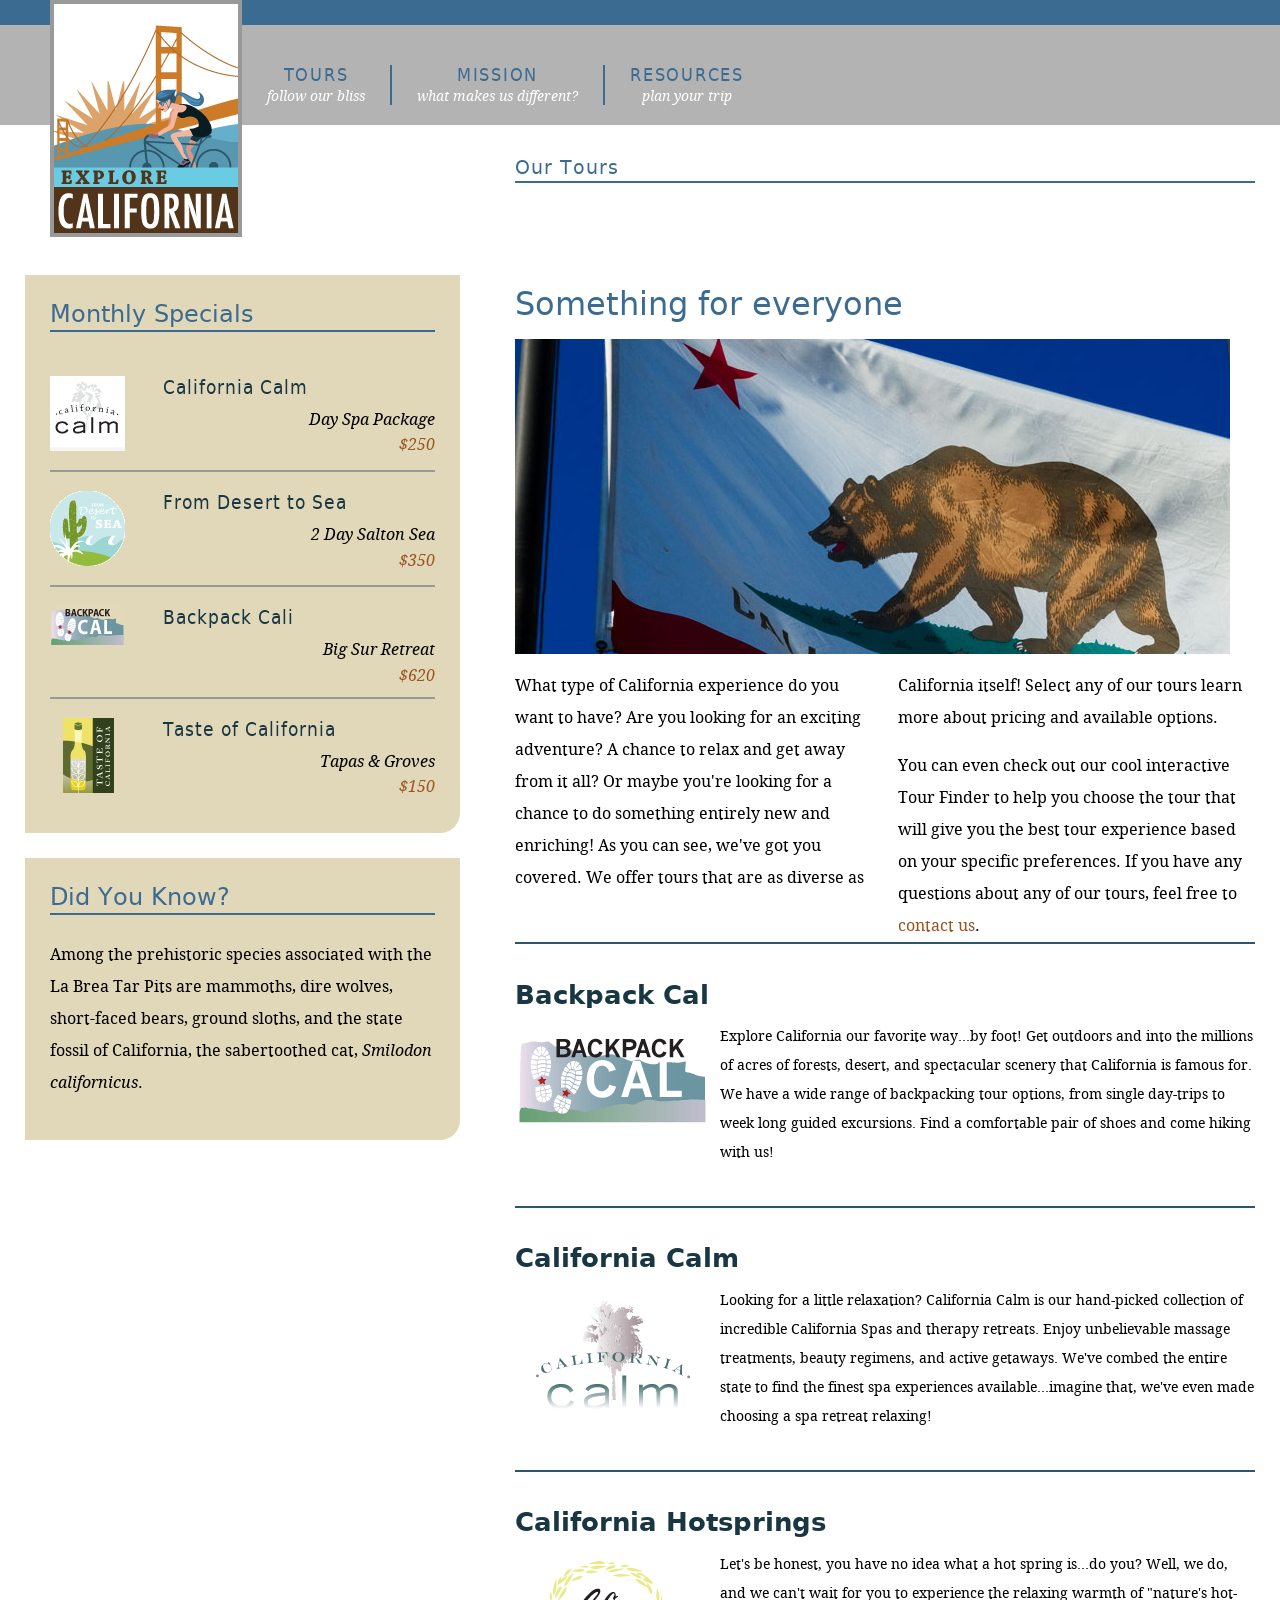
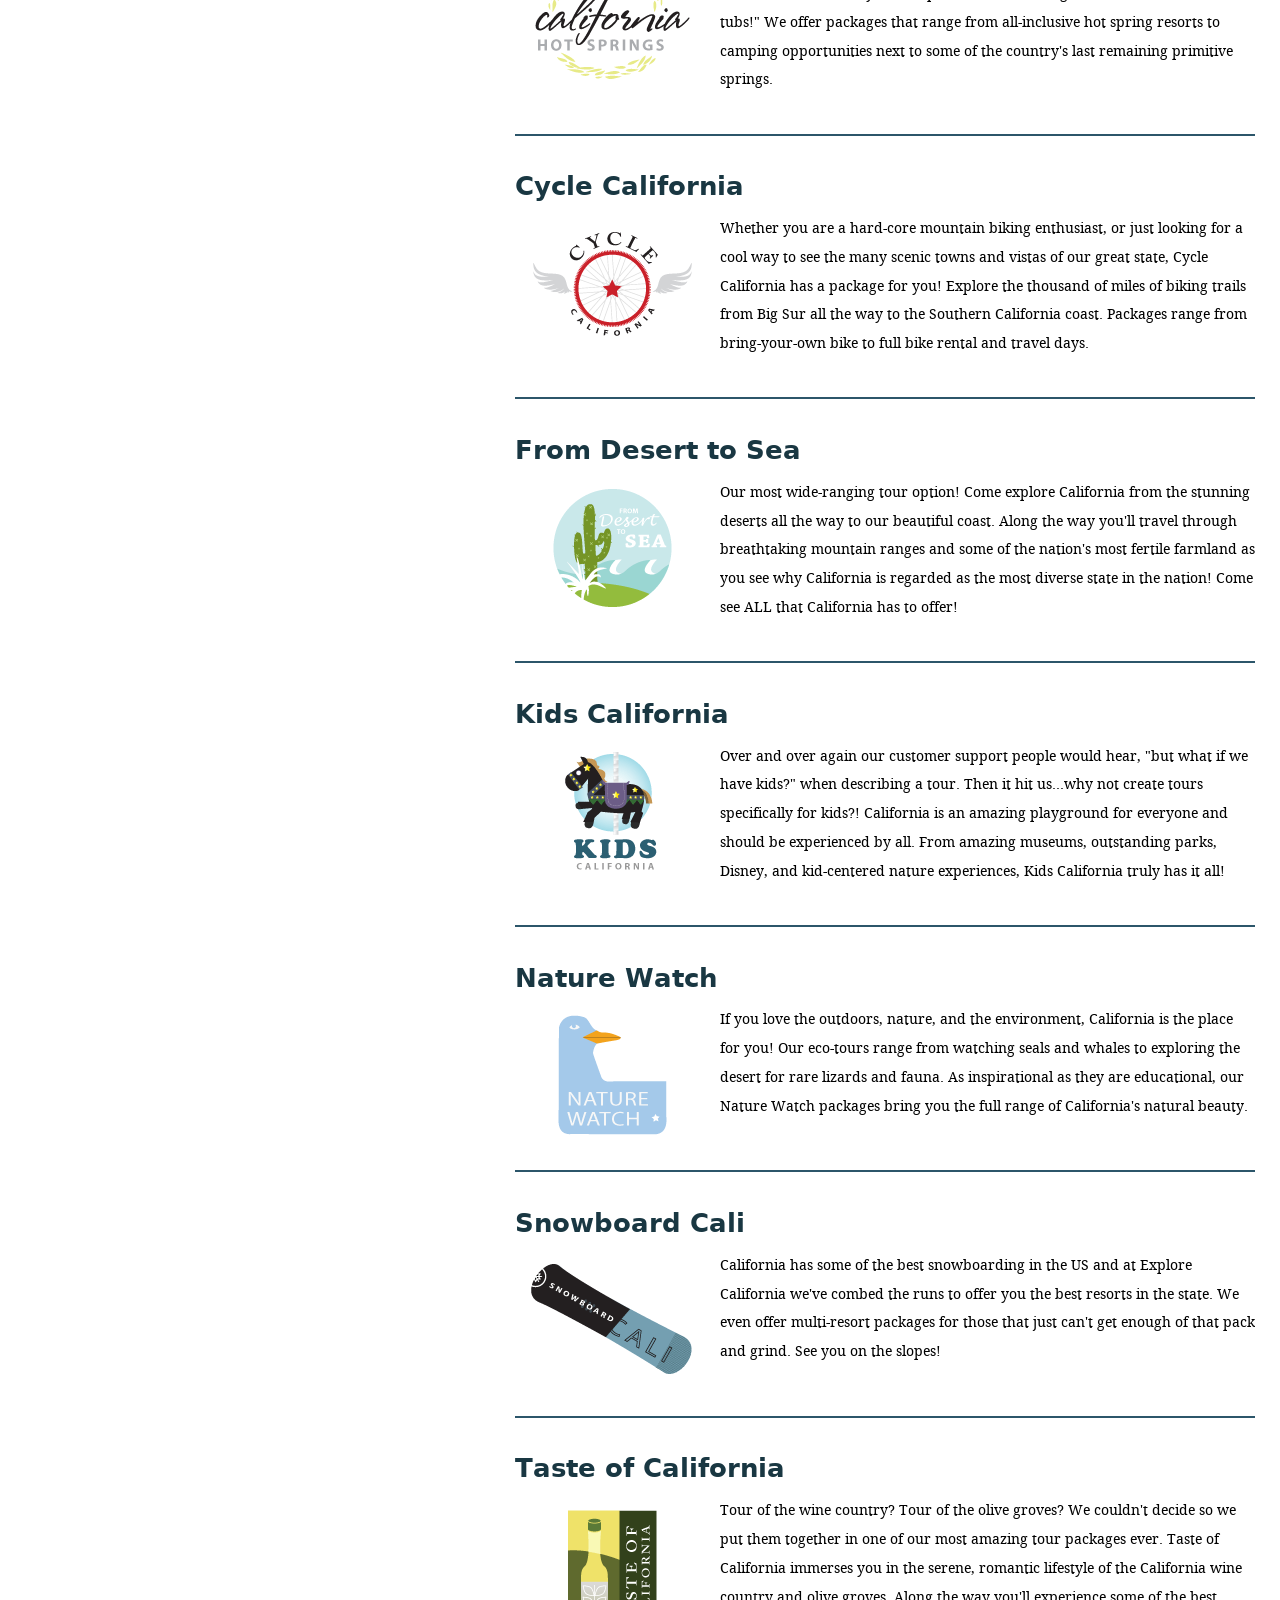
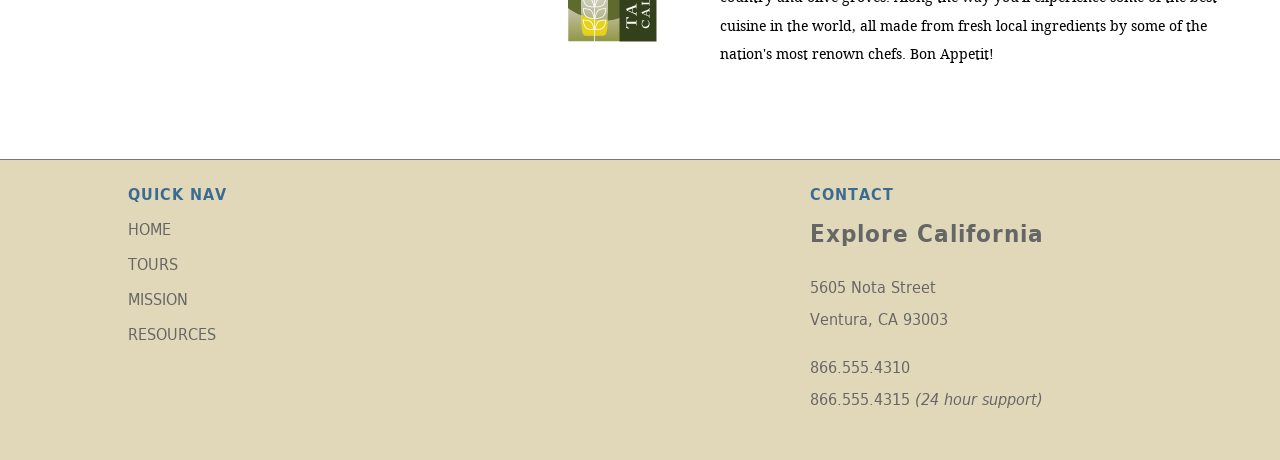
==== tours.html @ e639ce4d "implemented the first cache policy" ====
<!DOCTYPE HTML>
<html lang="en">
<head>
<meta charset="utf-8">
<title>A little about us...</title>
<meta name="description" content="A lynda.com example of HTML5 and CSS3">
<meta name="keywords" content="html5, css3, lynda, local storage, canvas, forms, semantics, web apps">
<!--make sure mobile devices display the page at the proper scale	-->
<meta name="viewport" content="width=device-width, initial-scale=1.0">
<link href="_css/main.css" rel="stylesheet" type="text/css" media="screen, projection">
<link href="_css/tablet.css" rel="stylesheet" type="text/css" media="all and (min-width: 481px) and (max-width: 768px)" />
<link href="_css/mobile.css" rel="stylesheet" type="text/css" media="all and (min-width: 0px) and (max-width: 480px)" />
</head>
<body class="no-js">
<div id="wrapper">
  <header id="mainHeader"> <a href="index.html" title="home" class="logo">
   <!-- I need this div because IE is an affront to mankind-->
    <div id="logo">
    <h1>Explore California</h1>
    </div>
    </a>
    <nav id="siteNav">
      <h1>Where do you want to go?</h1>
      <ul>
       <li><a href="tours.html" title="Our tours">Tours <br /><span class="tagline">follow our bliss</span></a>
          
        </li>
        <li><a href="mission.html" title="What we believe">Mission <br /><span class="tagline">what makes us different?</span></a></li>
        <li><a href="resources.html" title="planning resources">Resources <br /><span class="tagline">plan your trip</span></a>
         
        </li>
      </ul>
    </nav>
  </header>
  <section id="mainContent">
  <header id="contentHeader" class="hasCrumbs">
  <h1>Our Tours</h1>
  <div id="subLinks">
  		<ul>
            <li><a href="tours.html" title="Our tours">All Tours</a></li>
            <li><a href="tours.html" title="find tours">Tours by Activity</a></li>
            <li><a href="tours.html" title="find tours">Tours by Region</a></li>
            <li><a href="tours.html" title="find tours">Tour Finder</a></li>
          </ul>
      </div>
  </header>
 <article id="mainArticle"> <h1>Something for everyone</h1>
 <img src="_images/flag.jpg" alt="Our Tours" class="articleImage" />
 <div class="multiCol">
   <p>What type of California experience do you want to have? Are you looking for an exciting adventure? A chance to relax and get away from it all? Or maybe you're looking for a chance to do something entirely new and enriching! As you can see, we've got you covered. We offer tours that are as diverse as California itself! Select any of our tours learn more about pricing and available options. </p>
   <p> You can even check out our cool interactive Tour Finder to help you choose the tour that will give you the best tour experience based on your specific preferences. If you have any questions about any of our tours, feel free to <a href="contact.html">contact us</a>.</p>
 </div>
 <div id="tourDescriptions">
      <div class="tourDescription">
<h2>Backpack Cal</h2>
      <p><img src="_images/back_bug.gif" alt="Backpack Cal" width="195" height="120" />Explore California our favorite way...by foot! Get outdoors and into the millions of acres of forests, desert, and spectacular scenery that California is famous for. We have a wide range of backpacking tour options, from single day-trips to week long guided excursions. Find a comfortable pair of shoes and come hiking with us! </p>
</div>
<div class="tourDescription">
      <h2>California Calm</h2>
      <p><img src="_images/calm_desc_bug.gif" width="195" height="120" alt="California Calm" />Looking for a little relaxation? California Calm is our hand-picked collection of incredible California Spas and therapy retreats. Enjoy unbelievable massage treatments, beauty regimens, and active getaways. We've combed the entire state to find the finest spa experiences available...imagine that, we've even made choosing a spa retreat relaxing! </p>
</div>
<div class="tourDescription">
      <h2>California Hotsprings</h2>
      <p><img src="_images/springs_desc_bug.gif" width="195" height="120" alt="California Hot Springs" />Let's be honest, you have no idea what a hot spring is...do you? Well, we do, and we can't wait for you to experience the relaxing warmth of "nature's hot-tubs!" We offer packages that range from all-inclusive hot spring resorts to camping opportunities next to some of the country's last remaining primitive springs.</p>
</div>
<div class="tourDescription">
      <h2>Cycle California</h2>
      <p><img src="_images/cycle_desc_bug.gif" width="195" height="120" alt="Cycle California" />Whether you are a hard-core mountain biking enthusiast, or just looking for a cool way to see the many scenic towns and vistas of our great state, Cycle California has a package for you! Explore the thousand of miles of biking trails from Big Sur all the way to the Southern California coast. Packages range from bring-your-own bike to full bike rental and travel days. </p>
</div>
<div class="tourDescription">
      <h2>From Desert to Sea</h2>
      <p><img src="_images/desert_desc_bug.gif" width="195" height="120" alt="From Desert to Sea" />Our most wide-ranging tour option! Come explore California from the stunning deserts all the way to our beautiful coast. Along the way you'll travel through breathtaking mountain ranges and some of the nation's most fertile farmland as you see why California is regarded as the most diverse state in the nation! Come see ALL that California has to offer! </p>
</div>
<div class="tourDescription">
      <h2>Kids California</h2>
      <p><img src="_images/kids_desc_bug.gif" width="195" height="120" />Over and over again our customer support people would hear, "but what if we have kids?" when describing a tour. Then it hit us...why not create tours specifically for kids?! California is an amazing playground for everyone and should be experienced by all. From amazing  museums, outstanding parks, Disney, and kid-centered nature experiences, Kids California truly has it all!</p>
</div>
<div class="tourDescription">
      <h2>Nature Watch</h2>
      <p><img src="_images/nature_desc_bug.gif" width="195" height="120" alt="Nature Watch" />If you love the outdoors, nature, and the environment, California is the place for you! Our eco-tours range from watching seals and whales to exploring the desert for rare lizards and fauna. As inspirational as they are educational, our Nature Watch packages bring you the full range of California's natural beauty. </p>
</div>
<div class="tourDescription">
      <h2>Snowboard Cali</h2>
      <p><img src="_images/snow_desc_bug.gif" width="195" height="120" alt="Snow Cali" />California has some of the best snowboarding in the US and at Explore California we've combed the runs to offer you the best resorts in the state. We even offer multi-resort packages for those that just can't get enough of that pack and grind. See you on the slopes! </p>
</div>
<div class="tourDescription">
      <h2>Taste of California</h2>
      <p><img src="_images/taste_desc_bug.gif" width="195" height="140" alt="Taste of California" />Tour of the wine country? Tour of the olive groves? We couldn't decide so we put them together in one of our most amazing tour packages ever. Taste of California immerses you in the serene, romantic lifestyle of the California wine country and olive groves. Along the way you'll experience some of the best cuisine in the world, all made from fresh local ingredients by some of the nation's most renown chefs. Bon Appetit! </p>
</div>
    </div>
 </article>
 </section>
  <aside id="secondaryContent">
  <div id="specials" class="callOut">
        <h1>Monthly Specials</h1>
        <h2 class="top"><img src="_images/calm_bug.gif" alt="California Calm" width="75" height="75" />California Calm</h2>
        <p>Day Spa Package <br />
          <a href="tours/tour_detail_cycle.html">$250</a></p>
        <h2><img src="_images/desert_bug.gif" alt="From desert to sea" width="75" height="75" />From Desert to Sea</h2>
        <p>2 Day Salton Sea <br />
          <a href="tours/tour_detail_cycle.html">$350</a></p>
        <h2><img src="_images/backpack_bug.gif" alt="Backpack Cali" width="75" height="41" />Backpack Cali</h2>
        <p>Big Sur Retreat <br />
          <a href="tours/tour_detail_cycle.html">$620</a></p>
          <h2><img src="_images/taste_bug.gif" alt="Taste of California" width="75" height="75" />Taste of California</h2>
        <p>Tapas &amp; Groves <br />
          <a href="tours/tour_detail_taste.html">$150</a></p>
      </div>
      <div id="trivia" class="callOut">
        <h1>Did You Know?</h1>
        <p>Among the prehistoric species associated with the La Brea Tar Pits are mammoths, dire wolves, short-faced bears, ground sloths, and the state fossil of California, the sabertoothed cat, <em>Smilodon californicus</em>.</p>
        </div>
  </aside>
  <footer id="pageFooter">
  <section id="quickLinks">
  <h1>Quick Nav</h1>
    <ul id="quickNav">
      <li><a href="index.html" title="Our home page">Home</a></li>
      <li><a href="tours.html" title="Explore our tours">Tours</a></li>
      <li><a href="mission.html" title="What we think">Mission</a></li>
      <li><a href="resources.html" title="Guidance and planning">Resources</a></li>
    </ul>
    </section>
  <section id="footerResources">
  
  </section>
  <section id="companyInfo">
  <h1>Contact</h1>
  <h2>Explore California</h2>
      <p>5605 Nota Street<br />
        Ventura, CA 93003</p>
      <p>866.555.4310<br />866.555.4315 <em>(24 hour support)</em></p>
  </section>
  </footer>
</div>
</body>
</html>
---- _css/main.css ----
@charset "UTF-8";

/*style sheet for Explore California

©2011 lynda.com
This style sheet may be reused for personal education only
any reuse, educational or otherwise, without the expressed 
consent of lynda.com is prohibited.*/

/* -------- color guide ----------
#3c6b92 : main blue
#6acce2 : light blue
#2c566a : teal accent
#193742 : dark blue
#e1d8b9 : sand accent
#cb7d20 : orange accent
#51341a : brown
#995522 : dark orange (used for links or high contrast accents)
#cb202a : red accent (this color does not encode well, use only for small accents)
#896287 : purple
*/

/* to jump to a specific section search for the unique character pair at the front of each TOC section 
	<<<tip, highlight the special character and use the shortcut for Find Selection Cntr/Cmd + Shift + G >> */
	
	/* ----- Style sheet TOC ----------------
      ^1 Global constants
	  ^2 Global classes
	  ^3 Home page layout
	  ^4 Base Layout styles
	  ^5 Region detail styles
		  ^5a Header
		  ^5b Navigation
		  ^5c Main Content
			  ^5d data tables
			  ^5e spotlight region
			  ^5f forms
		  ^5g Secondary Content
		  ^5h Footer
*/

/* -------- import font rules ---------- */
@import url(fonts.css);

/* ^1 --------------------------- global constants -------------------------*/
/*limited reset*/
html, body, div, section, article, aside, header, hgroup, footer, nav, h1, h2, h3, h4, h5, h6, p, blockquote, address, time, span, em, strong, img, ol, ul, li, figure, canvas, video {
	margin: 0;
	padding: 0;
	border: 0;
}
a:link, a:visited {
	color: #952;
	text-decoration: none;
}
a:hover, a:active {
	color: #cb7d20;
	border-bottom: 1px dashed #cb7d20;
}
p + h1 {
	margin-top: 1em;
	padding-top: 1em;
	border-top: 2px solid #999;
}
p {
	font-size: 1em;
	line-height: 2;
	margin: 0 0 1em;
}

/*html5 display rule*/
article, aside, canvas, details, figcaption, figure, footer, header, hgroup, menu, nav, section, summary, video {
	display: block;
}

html, body {
	margin: 0; padding: 0;}

body {
	text-align:center;
	font:100% DroidSerif, Georgia, "Times New Roman", Times, serif;
	background: #3C6B92;
	background: -moz-linear-gradient(top, #3c6b92 15%, #e1d8b9 90%); 
	background: -webkit-gradient(linear, left top, left bottom, color-stop(15%,#3c6b92), color-stop(90%,#e1d8b9)); 
	filter: progid:DXImageTransform.Microsoft.gradient( startColorstr='#3c6b92', endColorstr='#e1d8b9',GradientType=0 ); 
	margin:0;
}
/* ^2 ------ global classes -------- */
.floatRight {
	float: right;
}
.floatLeft {
	float: left;
}
.clearRight {
	clear: right;
}
.clearLeft {
	clear: left;
}
.clearBoth {
	clear: both;
}
span.accent {
	display: block;
	text-align: right;
}
#mainContent img.articleImage {
	display: block;
	margin: 1em 0;
}
.callOut {
	background: #e1d8b9;
	padding: 25px;
	margin-bottom: 25px;
	-webkit-border-top-left-radius: 0px;
	-webkit-border-top-right-radius: 0px;
	-webkit-border-bottom-right-radius: 20px;
	-webkit-border-bottom-left-radius: 0px;
	-moz-border-radius-topleft: 0px;
	-moz-border-radius-topright: 0px;
	-moz-border-radius-bottomright: 20px;
	-moz-border-radius-bottomleft: 0px;
	border-top-left-radius: 0px;
	border-top-right-radius: 0px;
	border-bottom-right-radius: 20px;
	border-bottom-left-radius: 0px;
	width: 385px;
}
/* ^3 ------------- home page specfic layout styles ----------- */
#home #wrapper {
	background: #000 url(../_images/home_page_back.jpg) no-repeat 0 100px;
}
#actionCall {
	height: 328px;
	clear: both;
	border-top: 1px solid #757575;
}
#actionCall h1{
	font: normal 2.8em DejaVuSansCond, Arial, sans-serif;
	color: #fff;
	text-shadow: 1px 0px 0px #000;
	filter: dropshadow(color=#000000, offx=1, offy=0); 
	margin: 70px 0 0 607px;
	letter-spacing:1px;
}
#actionCall a:link, #actionCall a:visited{
	border: none;
	width: 285px;
	height: 55px;
	background: url(../_images/tour_badge.png) no-repeat;
	display:block;
	margin: 70px 0 0 783px;
}
#actionCall a:hover, #actionCall a:active{
	background-position: left bottom;
}
#actionCall h2{
	text-indent:-1000em;
}
#home #contentWrapper{
	margin: 0 25px;
	padding: 25px;
	background: #fff;
	background: rgba(255,255,255, 0.9);
	float: left;
	width: 1180px;
}
#home #mainContent {
	float: right;
	width: 700px;
	padding-right: 0;
	margin-right: 0;
}
#home #secondaryContent {
	float: left;
	width: 400px;
	margin-top: 0;
}
#home #mainContent h1, #home #secondaryContent h1 {
	margin: 1em 0 .5em;
	padding-top: 2em;
	border-top: 2px solid #999;
}
#home #mainContent h1:first-child, #home #secondaryContent h1:first-child {
	border: none;
	padding-top: 0;
	margin: 0 0 .25em;
}
#home #mainContent p + h1 {
	margin-top: 1em;
	padding-top: 1em;
	border-top: 2px solid #999;
}
#home #mainContent p {
	font-size: 1em;
	line-height: 2;
	margin: 1em 0;
}
#home #mainContent p.spotlight{
	padding-right: 200px;
	background: url(../_images/cycle_logo.png) no-repeat top right;
}
#home video {
	margin: 1em 0;
}
#home p.videoText {
	width: 525px;
}
/* ^4 --------------------- base layout styles ------------------- */
#wrapper {
 	position: relative;
	padding: 0;
	width: 1280px;
	margin: 25px auto 0;
	background: #fff;
	text-align: left;
	z-index: 1; /*fix for IE menu issues*/
}
#mainHeader {
	position: relative;
	float: left;
	z-index: 2; /*fix for IE menu issues*/
}
#mainContent {
	float: right;
	width: 740px;
	margin-right: 25px;
	overflow: hidden;
}
#secondaryContent {
	float: left;
	margin-top: 150px;
	width: 440px;
	padding-left: 25px;
}
#pageFooter {
	background: #e1d8b9;
	clear:both;
	overflow: auto;
	border-top: 1px solid #757575;
	height: 300px;
	width: 100%;
}
/* ^5----------------------- region-detail styles ------------------------ */
/*  header  ^5a*/

#mainHeader a.logo:hover {
	border: none;
}
#mainHeader a.logo{
	width: 192px;
	height: 237px;
	display: block;
	background: url(../_images/logo.gif) no-repeat;
	position: absolute;
	top: -25px;
	left: 50px;
	text-indent: -1000em;
	z-index: 2000;
}

/* navigation ^5b*/
#siteNav h1 {
	display: none;
}
#siteNav ul {
	list-style: none;
	padding:0;
	margin:0;
	float: left;
}
#siteNav > ul {
	height: 100px;
	background-color: #b3b3b3;
	width: 1038px; /*add padding-left for total width*/
	padding-left: 242px; /*allow logo to clear*/
}
#siteNav ul > li {
	float: left;
	margin:2.5em 0 0;
	padding: 0;
	position: relative;
}
#siteNav li a:link, #siteNav li a:visited{
	display: block;
	padding: 0 25px;
	border-right: 2px solid #3c6b92;
	font: 1.1em DejaVuSansCond, Arial, sans-serif;
	text-transform: uppercase;
	color: #3c6b92;
	text-align: center;
	letter-spacing: .1em;
}
#siteNav li a.current, #siteNav li a.current:hover {
	color: #fff;
	cursor: default;
}
#siteNav li a:hover, #siteNav li a:active{
	color: #fff;
	border-bottom: none;
}
#siteNav li a:link span.tagline, #siteNav li a:visited span.tagline{
	font: italic .8em DroidSerif, Georgia, "Times New Roman", Times, serif;
	color: #fff;
	text-transform: none;
	padding-top: .5em;
	letter-spacing: 0;
}
#siteNav li:last-child a{
	border-right: none;
}
#siteNav li ul {
	position: absolute;
	top: 30px;
	left: auto;
	display: none;
	-webkit-box-shadow: 2px 2px 5px #333;
	-moz-box-shadow: 2px 2px 5px #333;
	box-shadow: 2px 2px 5px #333;
	-moz-border-radius-topleft: 0px;
	-moz-border-radius-topright: 0px;
	-moz-border-radius-bottomright: 10px;
	-moz-border-radius-bottomleft: 10px;
	border-top-left-radius: 0px;
	border-top-right-radius: 0px;
	border-bottom-right-radius: 10px;
	border-bottom-left-radius: 10px; 
	width: 100%;
	background: #fff;
}
.no-js #siteNav li:hover ul, .no-js #siteNav li ul:hover{
	display: block;
}
#siteNav li ul li {
	float:none;
	padding: 0;
	margin:0;
}
#siteNav li ul a:link, #siteNav li ul a:visited {
	font:normal .7em DejaVuSansCond, Arial, sans-serif;
	line-height: 2.5em;
	text-align: center;
	color: #3c6b92;
	padding: 0 1em;
	display:block;
	border-right: none;
	letter-spacing: 0;
	border-bottom: 1px solid #3c6b92;
}
#siteNav li ul a:hover, #siteNav li ul a:active {
	color: #fff;
	background: #3c6b92;
}
/* mainContent ^5c */
#mainContent #contentHeader {
	margin-bottom: 6em;
}
/* keep headlines the same when crumbs are present */
#wrapper #mainContent header.hasCrumbs {
	margin-bottom: 4em;
}
#mainContent #contentHeader h1 {
	font: normal 1.2em DejaVuSans, Helvetica, Arial, sans-serif;
	padding-bottom: .1em;
	letter-spacing: 1px;
	border-bottom: 2px solid #3c6b92;
	color: #3c6b92;
	margin-top: 1.6em;
}
#mainContent #contentHeader #subLinks {
	display: none;
}
#mainContent h2{
	font: normal 1.4em DejaVuSans, Helvetica, Arial, sans-serif;
	color: #3c6b92;
	margin: 1em 0 0;
}
#mainContent h3{
	font: bold 1.2em DejaVuSansCond, Helvetica, Arial, sans-serif;
	color: #3c6b92;
	margin: 1em 0 0;
}
#mainContent #mainArticle {
	margin-bottom: 50px;
	float: left;
}
#mainContent #mainArticle pre {
	font-family: "Lucida Sans Unicode", "Lucida Grande", sans-serif;
	font-size: .9em;
	padding: 25px;
	background: #eee;
	border: 1px solid #ccc;
	margin-left: 25px;
	-webkit-border-top-left-radius: 0px;
	-webkit-border-top-right-radius: 0px;
	-webkit-border-bottom-right-radius: 20px;
	-webkit-border-bottom-left-radius: 0px;
	-moz-border-radius-topleft: 0px;
	-moz-border-radius-topright: 0px;
	-moz-border-radius-bottomright: 20px;
	-moz-border-radius-bottomleft: 0px;
	border-top-left-radius: 0px;
	border-top-right-radius: 0px;
	border-bottom-right-radius: 20px;
	border-bottom-left-radius: 0px;
	display: block;
}
#mainContent #mainArticle .multiCol {
  -moz-column-count: 2;
  -moz-column-gap: 25px;
  -webkit-column-count: 2;
  -webkit-column-gap: 25px;
  column-count: 2;
  column-gap: 25px;
}
#mainContent #mainArticle h1{
	font: normal 2em DejaVuSans, Arial, sans-serif;
	color: #3c6b92;
	margin: 1.2em 0 .2em;
}
#mainContent #mainArticle #supportOptions h2{
	font: normal 1.4em DejaVuSansCond, Arial, sans-serif;
	color: #2c566a;
}
#mainContent #mainArticle h2 span.tourCost {
	font-size: .8em;
	color: #666;
	font-style: italic;
	margin-top: .5em;
	display: block;
	border-bottom: 1px solid #666;
	padding-bottom: .25em;
	margin-bottom: 1em;
}
#mainContent #mainArticle ul {
	list-style: none;
	margin: 1em 0;
	padding: 0;
}
#mainContent #mainArticle ul ul{
	margin: 1.4em 0 1em 0;
}
#mainContent #mainArticle li {
	margin: 0 0 1.2em 2.4em;
	padding: 0 0 0 24px;
	background: url(../_images/star_bullet.gif) no-repeat 0 2px;
	font-size: 1em;
	color: #51341a;
}
#mainContent #mainArticle li li{
	font-size: 100%;
	margin-bottom: .7em;
}
#mainContent #mainArticle ul.faqNav{
	-moz-column-count: 3;
 	 -moz-column-gap: 16px;
  	-webkit-column-count: 3;
  	-webkit-column-gap: 16px;
  	column-count: 3;
 	 column-gap: 16px;
	 padding: 0;
	 width: 650px;
}
#mainContent #mainArticle ul.faqNav li{
	background: none;
	padding: 0;
	font-size: .8em;
}
#mainContent #mainArticle ul.faqNav a{
	background: #cb7d20;
	padding: 5px;
	font-family: DejaVuSansCond, Arial, sans-serif;
	color: #fff;
	width: 100%;
	display: block;
	text-align: center;
}
#mainContent #mainArticle ul.faqNav a:hover{
	background: #952;
	border: none;
}
#mainContent div.tourDescription {
	border-top: 2px solid #2c566a;
	float: left;
	clear: left;
	padding: 10px 0;
	margin-bottom: 15px;
}
#mainContent .tourDescription h2 {
	font-size: 1.6em;
	color: #193742;
	font-weight: bold;
	margin-bottom: .5em;
	clear: right;
}
#mainContent .tourDescription h3.price {
	font-size: 1.2em;
	font-family: DroidSerif, Georgia, "Times New Roman", Times, serif;
	color: #666;
	font-weight: normal;
	font-style: italic;
	text-align: right;
	clear: right;
	margin: -1.6em 0 1em;
}
#mainContent .tourDescription p {
	font-size: .9em;
	line-height: 2;
}
#mainContent .tourDescription span.option {
	font-weight: bold;
	text-align: right;
	display:block;
}
#mainContent .tourDescription img {
	float: left;
	padding: 10px 10px 10px 0;
}
#mainContent .tourDescription a.more {
	display:block;
	float: right;
	width: 95px;
	height: 30px;
	background: url(../_images/more_bug.gif) no-repeat left top;
	text-indent: -1000em;
	margin: 15px 0 0 15px;
}
#mainContent a.book {
	display:block;
	float: right;
	width: 95px;
	height: 30px;
	background: url(../_images/book_bug.gif) no-repeat left top;
	text-indent: -1000em;
	margin: 15px 0 0 15px;
}
#mainContent a.detail {
	float: left;
}
#mainContent .tourDescription a.more:hover,#mainContent a.book:hover{
	background-position: right top;
	border: none;
}
#mainContent #mainArticle dl.faq {
	margin-bottom: 1em;
	padding-bottom: 1em;
	border-bottom: 1px solid #999;
}
#mainContent #mainArticle dl.faq dt {
	font: normal bold .9em DejaVuSansCond, Arial, sans-serif;
	padding: 0;
	margin: 1em 0 .5em;
	color: #333;
	letter-spacing: 1px;
}
#mainContent #mainArticle dl.faq dd {
	font-size: .9em;
	line-height: 1.4;
	color: #333;
	text-align: justify;
	margin: 0;
	padding: 0 0 0 2em;
}
#mainContent #mainArticle p a.top {
	text-align: right;
	padding-left: 30px;
	background: url(../_images/return_top.gif) no-repeat;
	line-height: 20px;
	float: right;
}
#mainContent #mainArticle p a.top:hover {
	border: none;
	color: #333;
}
/* data tables ^5d */
/*simple tables*/
#mainContent table.simple {
	width: 90%;
	background: #c3cebc;
	border: none;
	margin: 1em 0 1em;
	border: 1px solid #666;
	border-collapse: collapse;
}
#mainContent table.small {
	width: 60%;
	border: none;
	margin: 1em 0 1em;
}
#mainContent table.simple thead{
	background: #555;
	border-bottom: 1px solid #000;
}
#mainContent table.simple thead th{
	font-size: .8em;
	font-weight: normal;
	text-align: left;
	padding: 0 10px;
	line-height: 2.6em;
	color: #fff;
}
#mainContent table.simple caption {
	text-transform: uppercase;
	font-weight: bold;
	font-size: 1.2em;
	text-align: left;
	font-family: DejaVuSansCond, Arial, sans-serif;
}
#mainContent table.simple caption time {
	font-size: .6em;
	font-style: italic;
	text-align: right;
	text-transform: lowercase;
	position: relative;
	right: 0;
	top: -1.4em;
	display: block;
}

#mainContent table.simple th, #mainContent table.simple td {
	font-family: DejaVuSans, Helvetica, Arial, sans-serif;
	font-size: .8em;
	padding-left: 1em;
	text-align: left;
	line-height: 3;
}
#mainContent table.simple td {
	border: 1px solid #666;
}
#mainContent table.small td {
	border: none;
}
#mainContent table.simple tr:nth-child(odd) {
	background: #e1d8b9;
}
/*complex tables*/
#mainContent table.complex {
	width: 95%;
	margin: 1em auto 1em;
	font-family: DejaVuSans, Helvetica, Arial, sans-serif;
	font-size: 0.9em;
	border-collapse: collapse;
	border: 1px solid #333;
	background: #e1d8b9;
}
#mainContent table.complex caption {
	text-transform: uppercase;
	font-weight: bold;
	font-size: 1.2em;
	text-align: left;
	font-family: DejaVuSansCond, Arial, sans-serif;
}
#mainContent table.complex th{
	font-size: 1em;
	font-weight: normal;
	text-align: left;
	padding: 0 10px;
	line-height: 2.6em;
	color: #FFF;
	background: #555;
	border-bottom: 1px solid #000;
}
#mainContent table.complex thead {
	background: url(../_images/thead_back.gif) repeat-x left top;
	height: 40px;
}
#mainContent table.complex thead th {
	background: none;
	color: #000;
	text-align:left;
	border: 1px solid #333;
}
#mainContent table.complex td {
	padding: 0 10px;
	border: 1px solid #333;
	font-size: .8em;
}

#mainContent #trailType, #mainContent #trailPath, #mainContent #trailRating {
	background: #fff;
}
/* form styling ^5f */
#mainContent #mainArticle form p {
	color: #193742;
	margin: 0 0 20px 20px;
}
#mainContent #mainArticle form p.subHead {
	margin: 0 0 0 20px;
	clear: both;
}
#mainContent #mainArticle form label.subHead {
	display: block;
	float: none;
	margin: 0;
	width: auto;
}
#mainContent form {
	font: normal .9em Arial, Helvetica, sans-serif;
	color: #193742;
}
#mainContent fieldset {
	padding: 40px 20px 20px 20px;
	margin: 0 0 2em;
	background-color: #e1d8b9;
	width: 650px;
	border: none;
	position: relative;
	-webkit-border-top-left-radius: 20px;
	-webkit-border-top-right-radius: 0px;
	-webkit-border-bottom-right-radius: 0px;
	-webkit-border-bottom-left-radius: 0px;
	-moz-border-radius-topleft: 20px;
	-moz-border-radius-topright: 0px;
	-moz-border-radius-bottomright: 0px;
	-moz-border-radius-bottomleft: 0px;
	border-top-left-radius: 20px;
	border-top-right-radius: 0px;
	border-bottom-right-radius: 0px;
	border-bottom-left-radius: 0px;
}
#mainContent fieldset legend {
	padding: 0;
	margin: 0;
	color: #51341a;
}
#mainContent legend strong {
	position: absolute;
	margin-left: 20px;
	margin-top: 10px;
	font-size: 1.2em;
}
#mainContent input[type="text"], #mainContent input[type="email"],#mainContent input[type="password"],#mainContent input[type="tel"],#mainContent input[type="url"]{
	width: 350px;
	padding-right: 25px;
}
#mainContent textarea {
	width: 500px;
	height: 150px;
}
#mainContent form label{
	width: 80px;
	float: left;
	clear: left;
	margin-right: .50em;
}
#mainContent form label.inline {
	width: auto;
	float: none;
}

#mainContent #mainArticle form ol{
	list-style:none;
	margin: 0;
	padding: 0;
}
#mainContent #mainArticle form li {
	background: none;
	margin: 0;
	padding: 0;
}
#mainContent form input[required]{
	border-right: 4px solid #cb202a;
}
/*contact form*/
#mainContent form#frmContact .col1 {
	float: left;
	padding-left: 20px;
	margin-right: 20px;
	width: 160px;
	margin-bottom: 1em;
}
#mainContent form#frmContact .col2, #mainContent form#frmContact .col3 {
	float: left;
	margin-right: 20px;
	width: 170px;
}
#mainContent form#frmContact div p {
	margin: 0 0 .5em 0;
}
#mainContent form#frmContact div label {
	font-size: .9em;
	display: inline;
	float: none;
}
/* secondaryContent ^5g */
#secondaryContent h1 {
	font: normal 1.5em DejaVuSans, Arial, sans-serif;
	font-weight: normal;
	color: #3c6b92;
	padding-bottom: .1em;
	margin-bottom: 1em;
	border-bottom: 2px solid #3c6b92;
}
#secondaryContent #specials h2 {
	font-size: 1.2em;
	font-family: DejaVuSansCond, Arial, sans-serif;
	color: #193742;
	margin-bottom: 0;
	border-top: 2px solid #999;
	padding-top: 1em;
	font-weight: normal;
	clear: both;
	letter-spacing:1px;
}
#secondaryContent #specials h2.top {
	border:none;
	margin-top: 1em;
}
#secondaryContent #specials p {
	font-style: italic;
	text-align: right;
	margin: .5em 0;
	line-height: 1.6;
}
#secondaryContent #specials img {
	float: left;
	padding-bottom: 1em;
	padding-right: 2em;
}
/* footer region ^5h */	
#pageFooter section {
	float: left;
	width: 341px;
	padding-top: 25px;
}
#pageFooter section:first-child {
	margin-left: 128px;
}
#pageFooter section h1{
	font-family: DejaVuSansCond, Arial, sans-serif;
	font-size: 1em;
	letter-spacing:1px;
	color: #3c6b92;
	text-transform: uppercase;
	margin-bottom: 1em;
}
#pageFooter section h2{
	font-family: DejaVuSansCond, Arial, sans-serif;
	font-size: 1.5em;
	letter-spacing:1px;
	color: #666;
	margin-bottom: 1em;
}
#pageFooter section p{
	font-family: DejaVuSansCond, Arial, sans-serif;
	font-size: 1em;
	margin-bottom: 1em;
	color: #666;
}
#pageFooter section ul{
	list-style: none;
	margin: 0;
	padding:0;
}
#pageFooter section li {
	margin-bottom: 1em;
}
#pageFooter section li a:link, #pageFooter section li a:visited {
	font-family: DejaVuSansCond, Arial, sans-serif;
	text-transform: uppercase;
	color: #666;
}
#pageFooter section li a:hover, #pageFooter section li a:active {
	color: #fff;
	border: none;
}
---- _css/tablet.css ----
/* -------- color guide ----------
#3c6b92 : main blue
#6acce2 : light blue
#2c566a : teal accent
#193742 : dark blue
#e1d8b9 : sand accent
#cb7d20 : orange accent
#51341a : brown
#995522 : dark orange (used for links or high contrast accents)
#cb202a : red accent (this color does not encode well, use only for small accents)
#896287 : purple
*/
/* to jump to a specific section search for the unique character pair at the front of each TOC section 
	<<<tip, highlight the special character and use the shortcut for Find Selection Cntr/Cmd + Shift + G >> */
	
	/* ----- Style sheet TOC ----------------
      ^1 Global constants
	  ^2 Global classes
	  ^3 Home page layout
	  ^4 Base Layout styles
	  ^5 Region detail styles
		  ^5a Header
		  ^5b Navigation
		  ^5c Main Content
			  ^5d data tables
			  ^5e spotlight region
			  ^5f forms
		  ^5g Secondary Content
		  ^5h Footer
*/
/*It is important to remember that these styles are cumulative and in some cases overwrite the main.css styles. If you add to these styles, make sure you are properly overwriting previous styles*/

/*Explore California Tablet Styles*/
/* -------- import font rules ---------- */
@import url(fonts.css);
/* ^1 --------------------------- global constants -------------------------*/
body {
	text-align:center;
	font: 90% DroidSerif, Georgia, "Times New Roman", Times, serif;
	background: #3C6B92;
	background: -moz-linear-gradient(top, #3c6b92 15%, #e1d8b9 90%); 
	background: -webkit-gradient(linear, left top, left bottom, color-stop(15%,#3c6b92), color-stop(90%,#e1d8b9)); 
	filter: progid:DXImageTransform.Microsoft.gradient( startColorstr='#3c6b92', endColorstr='#e1d8b9',GradientType=0 ); 
	margin:0;
}
/* ^2 ------ global classes -------- */
#home .callOut {
	width: 100%; 
}
.callOut {
	width: 600px;
	margin-left: 25px; 
}

/* ^3 ------------- home page specfic layout styles ----------- */
#home #wrapper {
	background: #000 url(../_images/home_page_back.jpg) no-repeat -50px 60px;
}
#actionCall {
	height: 268px;
}
#actionCall h1{
	display: none;
}
#actionCall a:link, #actionCall a:visited{
	margin: 45px 0 0 385px;
}
#home #contentWrapper{
	margin: 0 25px;
	padding: 25px;
	background: #fff;
	background: rgba(255,255,255, 0.9);
	float: left;
	width: 600px;
}
#home #mainContent {
	float: none;
	width: 100%;
	padding-right: 0;
	margin-right: 0;
}
#home #mainContent #mainArticle h1 {
	text-align: left;
}
#home #secondaryContent {
	float: none;
	width: 100%;
	margin-top: 0;
	padding: 0;
}
#home #secondaryContent h1{
	font-size: 2em;
	font-weight: normal;
}

/* ^4 --------------------- base layout styles ------------------- */
#wrapper {
	width: 700px;
}
#mainContent {
	float: none;
	width: 650px;
	margin:0 25px;
	clear: both;
	overflow: hidden;
}

#secondaryContent {
	float: none;
	margin:0;
	width: 100%;
	padding:0;
}
#pageFooter {
	background: #ddd;/*#e1d8b9*/
	overflow: hidden;
	border-top: 1px solid #757575;
	height: 300px;
	width: 100%;
}
/* ^5----------------------- region-detail styles ------------------------ */
/*  header  ^5a*/

/* navigation ^5b*/
#siteNav > ul {
	height: 60px;
	background-color: #b3b3b3;
	width: 458px; /*add padding-left for total width*/
	padding-left: 242px; /*allow logo to clear*/
}
#siteNav ul > li {
	margin:1.5em 0 0;
}
#siteNav li a:link, #siteNav li a:visited{
	padding: 0 10px;
	font: .8em DejaVuSansCond, Arial, sans-serif;
	color: #fff;
}
#siteNav li a.current, #siteNav li a.current:hover {
	color: #3c6b92;
}
#siteNav li a:hover, #siteNav li a:active{
	color: #3c6b92;
}
#siteNav li a:link span.tagline, #siteNav li a:visited span.tagline{
	display: none;
}
#siteNav li ul {
	display: none;
}
.no-js #siteNav li:hover ul, .no-js #siteNav li ul:hover{
	display: none;
}
/* mainContent ^5c */
#mainContent #contentHeader h1 {
	font: normal 1.2em DejaVuSans, Helvetica, Arial, sans-serif;
	padding-bottom: .1em;
	letter-spacing: 1px;
	border-bottom: 2px solid #3c6b92;
	color: #3c6b92;
	margin-top: 1.6em;
}
#mainContent #mainArticle {
	margin-bottom: 50px;
	float: none;
}
#mainContent #contentHeader h1 {
	margin-left: 250px;
}
#mainContent #contentHeader #subLinks {
	display: block;
}
#mainContent #contentHeader #subLinks ul,#mainContent #contentHeader #subLinks p {
	margin-left: 250px;
	list-style: none;
	padding: 0;
}
#mainContent #contentHeader #subLinks li {
	float: left;
	margin-right: 25px;
	padding-top: 10px;
}
#mainContent #contentHeader #subLinks a {
	font-size: .8em;
}
#mainContent #mainArticle h1 {
	text-align: right;
}
#mainContent div.tourDescription {
	margin-bottom: .25em;
}
#mainContent .tourDescription h2 {
	margin-top: .5em;
}
#mainContent a.book {
	display:block;
	float: right;
	margin: 16px 25px 25px 0;
}
/* data tables ^5d */

/* form styling ^5f */
#mainContent fieldset {
	padding: 40px 20px 20px 20px;
	margin: 0 0 2em;
	width: 610px;
}
/* secondaryContent ^5g */

/* footer region 5h */	
#pageFooter section {
	width: 200px;
}
#pageFooter section:first-child {
	margin-left: 75px;
}
#pageFooter section h1{
	margin-bottom: 1em;
}
#pageFooter section h2{
	margin-bottom: .5em;
}
#pageFooter section p{
	margin-bottom: 1em;
	line-height: 1.5;
}
#pageFooter section em{
	font-size: .8em;
}
#pageFooter section li {
	margin-bottom: 1em;
}
---- _css/mobile.css ----
/* -------- color guide ----------
#3c6b92 : main blue
#6acce2 : light blue
#2c566a : teal accent
#193742 : dark blue
#e1d8b9 : sand accent
#cb7d20 : orange accent
#51341a : brown
#995522 : dark orange (used for links or high contrast accents)
#cb202a : red accent (this color does not encode well, use only for small accents)
#896287 : purple
*/

/* to jump to a specific section search for the unique character pair at the front of each TOC section 
	<<<tip, highlight the special character and use the shortcut for Find Selection Cntr/Cmd + Shift + G >> */
	
	/* ----- Style sheet TOC ----------------
      ^1 Global constants
	  ^2 Global classes
	  ^3 Home page layout
	  ^4 Base Layout styles
	  ^5 Region detail styles
		  ^5a Header
		  ^5b Navigation
		  ^5c Main Content
			  ^5d data tables
			  ^5e spotlight region
			  ^5f forms
		  ^5g Secondary Content
		  ^5h Footer
*/
/*It is important to remember that these styles are cumulative and in some cases overwrite the main.css styles. If you add to these styles, make sure you are properly overwriting previous styles*/

/*Explore California Mobile Styles*/
/* -------- import font rules ---------- */
@import url(fonts.css);
/* ^1 --------------------------- global constants -------------------------*/
body {
	text-align:center;
	font: 90% DroidSerif, Georgia, "Times New Roman", Times, serif;
	background: #3C6B92;
	background: -moz-linear-gradient(top, #3c6b92 15%, #e1d8b9 90%); 
	background: -webkit-gradient(linear, left top, left bottom, color-stop(15%,#3c6b92), color-stop(90%,#e1d8b9)); 
	filter: progid:DXImageTransform.Microsoft.gradient( startColorstr='#3c6b92', endColorstr='#e1d8b9',GradientType=0 ); 
	margin:0;
}
/* ^2 ------ global classes -------- */
#home .callOut {
	width: 100%; 
}
.callOut {
	width: 230px;
	margin-left: 10px; 
}

/* ^3 ------------- home page specfic layout styles ----------- */
#home #wrapper {
	background: #fff;
	background-image: none;
}
#actionCall {
	display: none;
	float: none;
	height: 50px;
}
#actionCall a {
	display: none;
}
#actionCall h1{
	display: none;
}
#home #mainHeader {
	float: none;
}
#home #contentWrapper{
	margin: 0 10px;
	padding: 10px;
	background: #fff;
	float: none;
	width: 260px;
}
#home #mainContent {
	float: none;
	width: 100%;
	padding: 0;
	margin:0;
}
#home #mainContent p.spotlight{
	padding: 150px 0 0 0;
	background: url(../_images/cycle_logo.png) no-repeat 30px 0px;
}
#home p.videoText {
	width: 100%;
}
#home #secondaryContent {
	float: none;
	width: 100%;
	margin-top: 0;
	padding: 0;
}
#home #secondaryContent h1{
	font-size: 1.6em;
	font-weight: normal;
}

/* ^4 --------------------- base layout styles ------------------- */
#wrapper {
	width: 300px;
}
#mainHeader {
	float: none;
}
#mainContent {
	float: none;
	width: 280px;
	margin:0 10px;
	clear: both;
	overflow: hidden;
	padding: 0;
}
#secondaryContent {
	float: none;
	margin:0;
	width: 100%;
	padding:0;
}
#pageFooter {
	background: #ddd;
	overflow: hidden;
	border-top: 1px solid #757575;
	height: auto;
	width: 100%;
}
/* ^5----------------------- region-detail styles ------------------------ */
/*  header  ^5a*/

/* navigation ^5b*/
#siteNav h1{
	display: block;
	font-family: DejaVuSansCond, Arial, sans-serif;
	font-weight: normal;
	font-size: 1.2em;
	margin: 0 0 1em;
	text-align: center;
	color: #952;
}
#siteNav ul {
	float: none;
}
#siteNav > ul {
	background: #51341a;
	list-style: none;
	margin:0 auto;
	padding:0;
	margin-bottom: 25px;
	clear: left;
	width: 192px;
	height: auto;
}
#siteNav ul > li {
	margin: 0;
	padding: 0;
	float: none;
	border-bottom: 1px solid #fff;
}
#siteNav li a:link, #siteNav li a:visited{
	display: block;
	width: 192px;
	line-height: 40px;
	color: #fff;
	text-align: center;
	text-indent: 0px;
	height: 40px;
	padding: 0;
	border: none;
}
#siteNav li a.current, #siteNav li a.current:hover {
	color: #952;
}
#siteNav li a:hover, #siteNav li a:active{
	border: none;
	color: #cb7d20;
}
#siteNav li a:link span.tagline, #siteNav li a:visited span.tagline{
	display: none;
}
#siteNav li ul {
	display: none;
}
.no-js #siteNav li:hover ul, .no-js #siteNav li ul:hover{
	display: none;
}
/* mainContent ^5c */
#mainContent #contentHeader {
	margin-bottom: 4em;
}
/* keep headlines the same when crumbs are present */
#wrapper #mainContent header.hasCrumbs {
	margin-bottom: 6em;
}
#mainHeader a.logo {
	position: relative;
	left: 0;
	margin: 0 auto;
}
#mainContent p{
	text-align: justify;
	padding: 0 10px
}
#mainContent #contentHeader h1 {
	font: normal 1.2em DejaVuSans, Helvetica, Arial, sans-serif;
	padding-bottom: .1em;
	letter-spacing: 1px;
	border-bottom: 2px solid #3c6b92;
	color: #3c6b92;
	margin-top: 1.6em;
}
#mainContent #mainArticle {
	margin-bottom: 25px;
	float: none;
}

#mainContent #contentHeader #subLinks {
	display: block;
}
#mainContent #contentHeader #subLinks ul,#mainContent #contentHeader #subLinks p {
	list-style: none;
	padding: 0;
	font-size: 1em;
}
#mainContent #contentHeader #subLinks li {
	float: left;
	margin: 0;
	padding-top: 10px;
}
#mainContent #contentHeader #subLinks a {
	font-size: .8em;
	padding-right: 5px;
	margin-right: 5px;
}
#mainContent #mainArticle h1 {
	text-align: left;
	font-size: 1.4em;
	padding: 0 10px;
}
#mainContent #mainArticle #supportOptions h2{
	padding: 0 10px;
	color: #cb202a;
	font-size: 1.2em;
}
#mainContent img.articleImage {
	display: none;
}
#mainContent #mainArticle .multiCol {
  -moz-column-count: 1;
  -webkit-column-count: 1;
  column-count: 1;
}
#mainContent #mainArticle ul.faqNav{
	-moz-column-count: 2;
	-moz-column-gap: 20px;
  	-webkit-column-count: 2;
	-webkit-column-gap: 20px;
  	column-count: 2;
	column-gap: 20px;
	 padding: 0;
	 width: 280px;
	 margin: 0 auto;
}
#mainContent #mainArticle ul.faqNav li{
	background: none;
	padding: 0;
	font-size: .8em;
	display: block;
	margin-left:0;
	width: 130px
}
#mainContent #mainArticle ul.faqNav a{
	background: #cb7d20;
	padding: 5px;
	font-family: DejaVuSansCond, Arial, sans-serif;
	color: #fff;
	width: 100%;
	display: block;
	text-align: center;
}
#mainContent #mainArticle ul.faqNav a:hover{
	background: #952;
	border: none;
}
#mainContent #mainArticle dl.faq dd {
	font-size: .9em;
	line-height: 1.5;
	color: #333;
	text-align: justify;
	margin: 0;
	padding: 0;
}
/*tour description styles*/
#mainContent div.tourDescription {
	border-top: 2px solid #2c566a;
	float: none;
	clear: both;
	padding: 10px 0;
	margin-bottom: 15px;
	height: 170px;
	overflow: hidden;
	-webkit-transition: height 0.75s ease;
	-moz-transition: height 0.75s ease;
	transition: height 0.75s ease;
}
#mainContent div.tourDescription:hover {
	height: 450px;
	overflow: hidden;
	cursor: pointer;
}

#mainContent div.tourDescription img {
	display: block;
	margin: 0 auto 20px;
	float: none;
	padding: 0;
}
#mainContent .tourDescription h2 {
	font-size: 1em;
	color: #193742;
	font-weight: normal;
	margin-bottom: .5em;
	clear: right;
}
#mainContent .tourDescription h3.price {
	font-size: 1em;
	color: #666;
	font-weight: normal;
	font-style: italic;
	text-align: right;
	float: none;
	clear: right;
	margin: .25em 0 0;
}
#mainContent .tourDescription p {
	font-size: .9em;
	line-height: 1.5;
}
#mainContent .tourDescription span.option {
	font-weight: bold;
	text-align: right;
	display:block;
}
#mainContent .tourDescription a.more {
	display:block;
	float: right;
	width: 95px;
	height: 30px;
	background: url(../_images/more_bug.gif) no-repeat left top;
	text-indent: -1000em;
	margin: 15px 0 0 15px;
}

#mainContent a.book {
	display:block;
	float: right;
	margin: 16px 25px 25px 0;
}
/* data tables ^5d */
#mainContent fieldset {
	padding: 40px 0 10px 0;
	margin: 0 0 2em;
	width: 280px;
}
/* form styling ^5f */
#mainContent input[type="text"], #mainContent input[type="email"],#mainContent input[type="password"],#mainContent input[type="tel"],#mainContent input[type="url"]{
	width: 240px;
	padding-right: 0;
}
#mainContent textarea {
	width: 240px;
}
#mainContent #mainArticle form p {
	padding: 0;
	padding-right: 10px;
	margin-bottom: 10px;
}
#mainContent form#frmContact .col1 {
	float: none;
	padding-left: 20px;
	margin-right: 20px;
	width: 100%;
	margin-bottom: 0;
}
#mainContent form#frmContact .col2, #mainContent form#frmContact .col3 {
	float: none;
	margin-right: 20px;
	padding-left: 20px;
	width: 100%;
}
#mainContent form#frmContact .col3 {
	margin-bottom: 2em;
}
#mainContent form#frmContact label.break {
	padding-right: 20px;
}
/* secondaryContent ^5g */
#secondaryContent #specials h2 {
	font-size: 1.2em;
	letter-spacing:0;
	text-align: right;
}

/* footer region 5h */	
#pageFooter section {
	width: 100%;
	float: none;
	clear: both;
	margin-left: 25px;
}
#pageFooter section#quickLinks, #pageFooter section#footerResources {
	float: left;
	width: 100px;
	clear: none;
}
#pageFooter section:first-child {
	margin-left: 25px;
}
#pageFooter section h1{
	margin-bottom: 1em;
}
#pageFooter section h2{
	margin-bottom: .5em;
}
#pageFooter section p{
	margin-bottom: 1em;
	line-height: 1.5;
}
#pageFooter section em{
	font-size: .8em;
}
#pageFooter section li {
	margin-bottom: 1em;
}
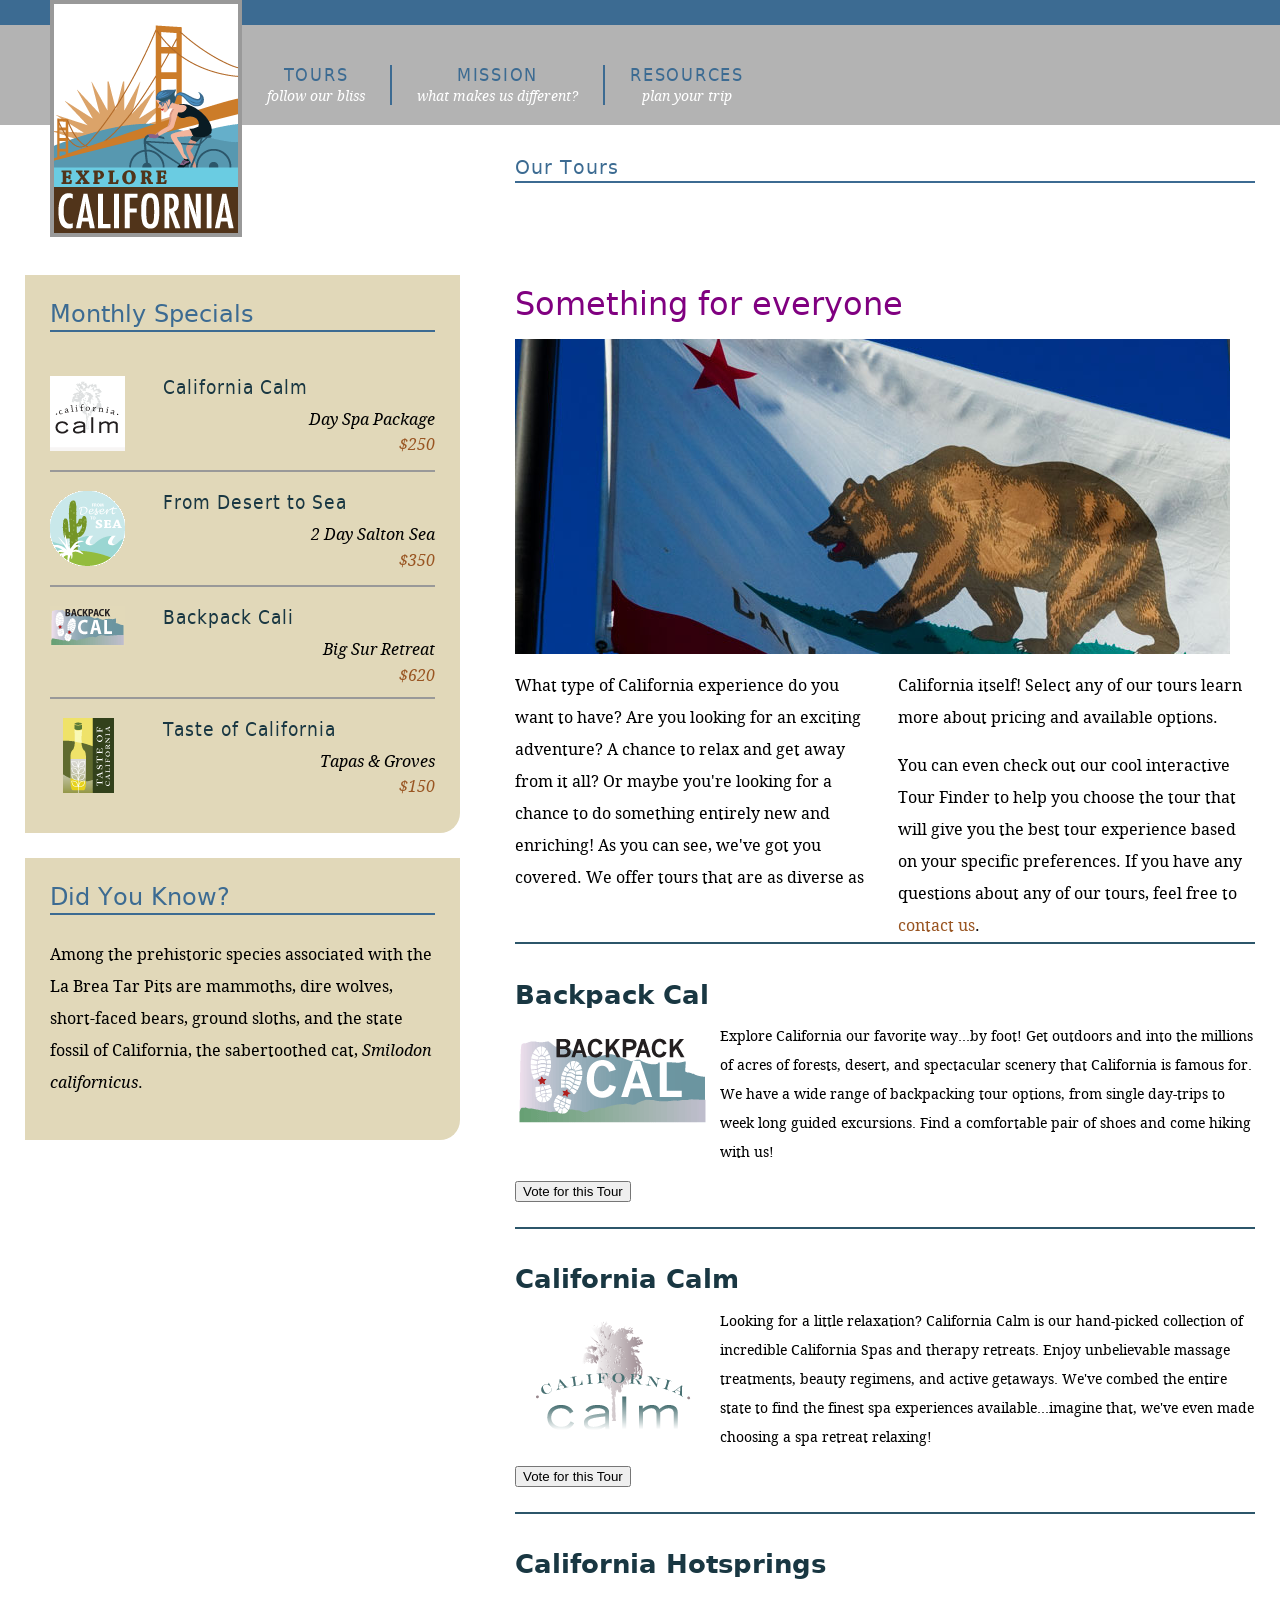
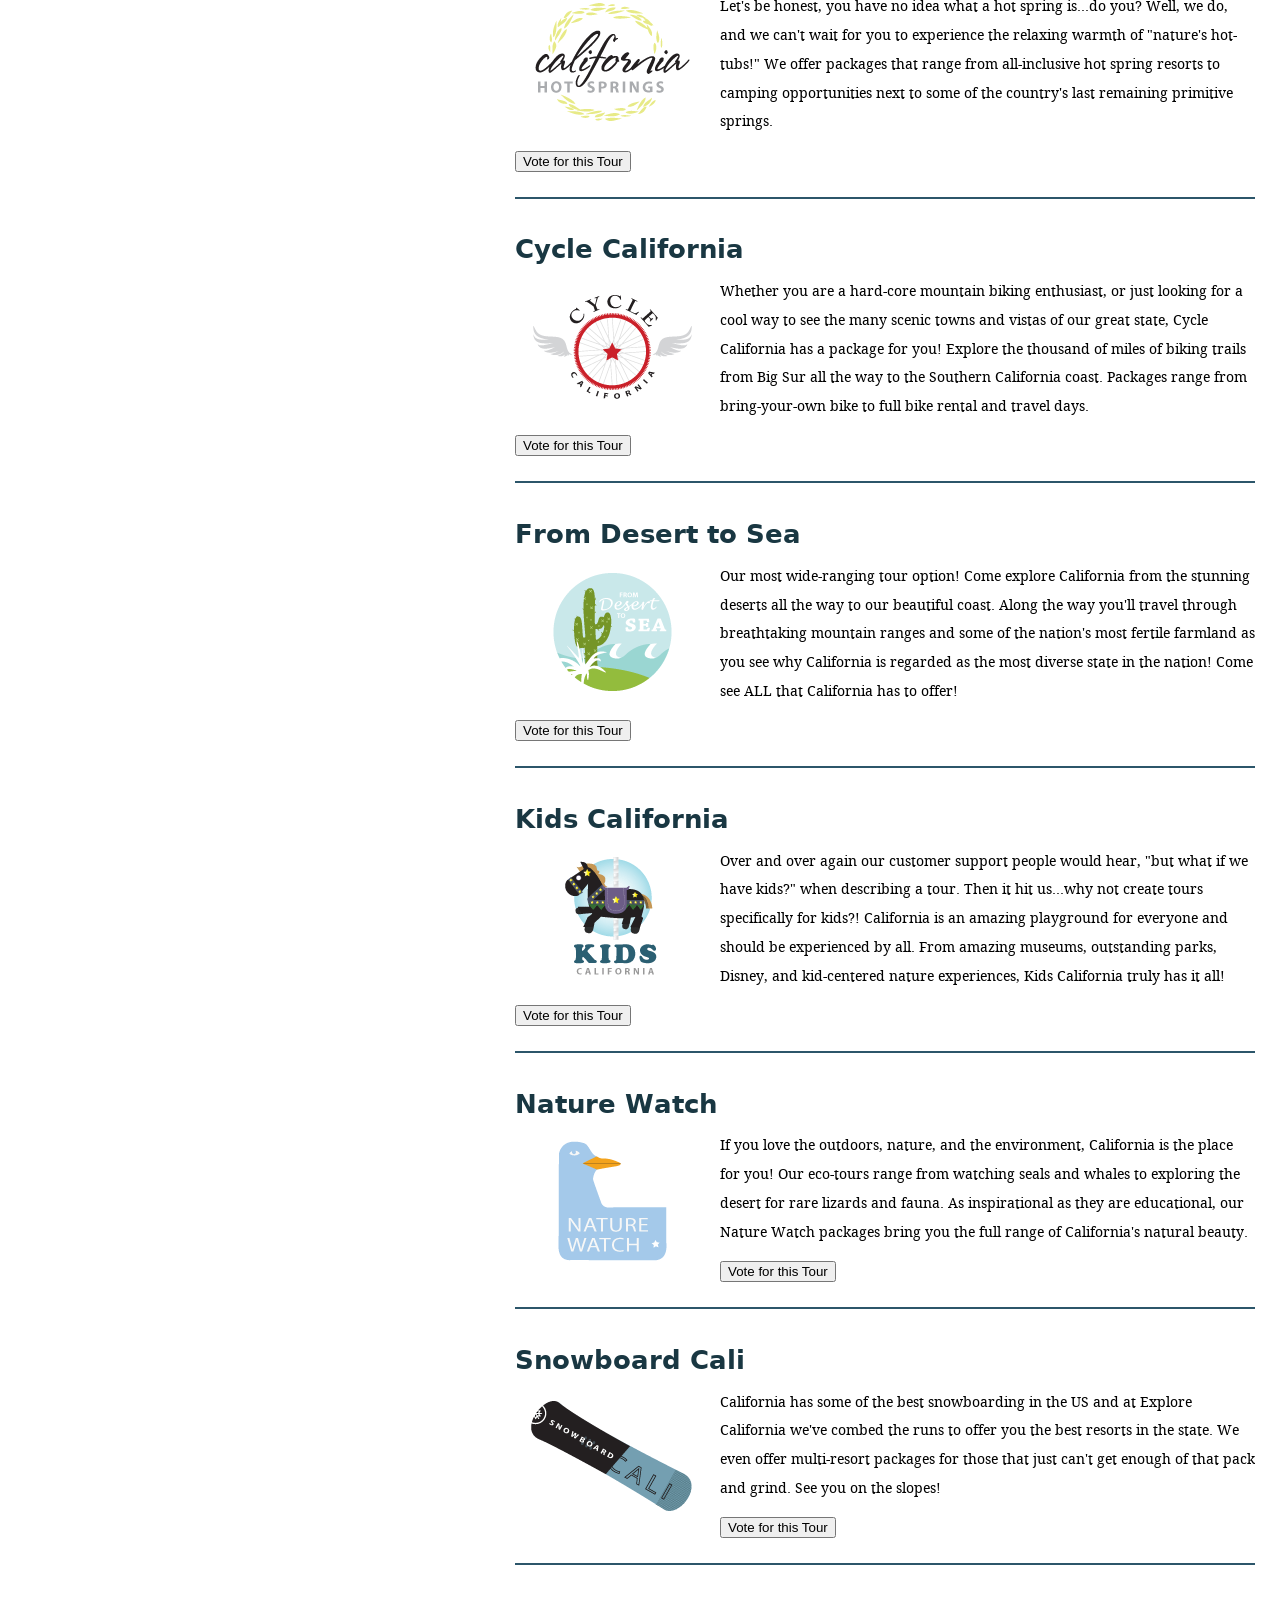
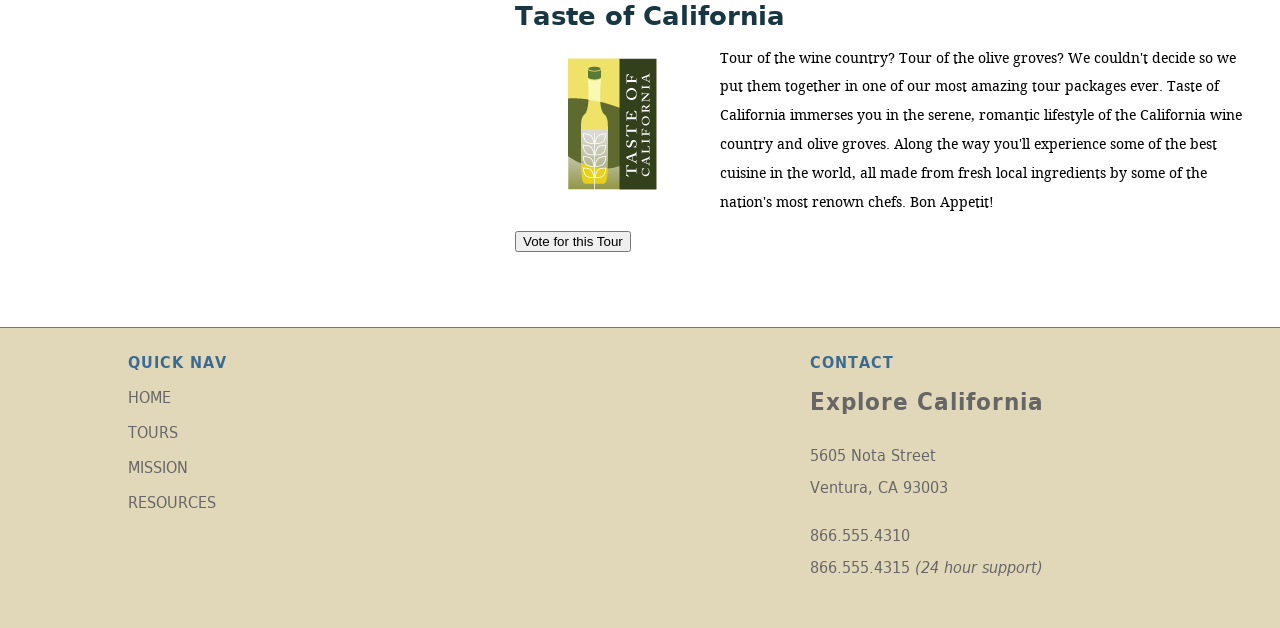
==== commit caaa7723: "written a sync for offline data update" ====
--- a/tours.html
+++ b/tours.html
@@ -10,6 +10,7 @@
 <link href="_css/main.css" rel="stylesheet" type="text/css" media="screen, projection">
 <link href="_css/tablet.css" rel="stylesheet" type="text/css" media="all and (min-width: 481px) and (max-width: 768px)" />
 <link href="_css/mobile.css" rel="stylesheet" type="text/css" media="all and (min-width: 0px) and (max-width: 480px)" />
+<script src="app.js" defer></script>
 </head>
 <body class="no-js">
 <div id="wrapper">
@@ -53,40 +54,53 @@
  <div id="tourDescriptions">
       <div class="tourDescription">
 <h2>Backpack Cal</h2>
-      <p><img src="_images/back_bug.gif" alt="Backpack Cal" width="195" height="120" />Explore California our favorite way...by foot! Get outdoors and into the millions of acres of forests, desert, and spectacular scenery that California is famous for. We have a wide range of backpacking tour options, from single day-trips to week long guided excursions. Find a comfortable pair of shoes and come hiking with us! </p>
+      <p><img src="_images/back_bug.gif" alt="Backpack Cal" width="195" height="120" />Explore California our favorite way...by foot! Get outdoors and into the millions of acres of forests, desert, and spectacular scenery that California is famous for. We have a wide range of backpacking tour options, from single day-trips to week long guided excursions. Find a comfortable pair of shoes and come hiking with us!
+      
+      </p>
+      <button onclick="vote(1)">Vote for this Tour</button>
+
 </div>
 <div class="tourDescription">
       <h2>California Calm</h2>
       <p><img src="_images/calm_desc_bug.gif" width="195" height="120" alt="California Calm" />Looking for a little relaxation? California Calm is our hand-picked collection of incredible California Spas and therapy retreats. Enjoy unbelievable massage treatments, beauty regimens, and active getaways. We've combed the entire state to find the finest spa experiences available...imagine that, we've even made choosing a spa retreat relaxing! </p>
+      <button onclick="vote(2)">Vote for this Tour</button>
 </div>
 <div class="tourDescription">
       <h2>California Hotsprings</h2>
       <p><img src="_images/springs_desc_bug.gif" width="195" height="120" alt="California Hot Springs" />Let's be honest, you have no idea what a hot spring is...do you? Well, we do, and we can't wait for you to experience the relaxing warmth of "nature's hot-tubs!" We offer packages that range from all-inclusive hot spring resorts to camping opportunities next to some of the country's last remaining primitive springs.</p>
+      <button onclick="vote(3)">Vote for this Tour</button>
 </div>
 <div class="tourDescription">
       <h2>Cycle California</h2>
       <p><img src="_images/cycle_desc_bug.gif" width="195" height="120" alt="Cycle California" />Whether you are a hard-core mountain biking enthusiast, or just looking for a cool way to see the many scenic towns and vistas of our great state, Cycle California has a package for you! Explore the thousand of miles of biking trails from Big Sur all the way to the Southern California coast. Packages range from bring-your-own bike to full bike rental and travel days. </p>
+      <button onclick="vote(4)">Vote for this Tour</button>
 </div>
 <div class="tourDescription">
       <h2>From Desert to Sea</h2>
       <p><img src="_images/desert_desc_bug.gif" width="195" height="120" alt="From Desert to Sea" />Our most wide-ranging tour option! Come explore California from the stunning deserts all the way to our beautiful coast. Along the way you'll travel through breathtaking mountain ranges and some of the nation's most fertile farmland as you see why California is regarded as the most diverse state in the nation! Come see ALL that California has to offer! </p>
+      <button onclick="vote(5)">Vote for this Tour</button>
 </div>
 <div class="tourDescription">
       <h2>Kids California</h2>
       <p><img src="_images/kids_desc_bug.gif" width="195" height="120" />Over and over again our customer support people would hear, "but what if we have kids?" when describing a tour. Then it hit us...why not create tours specifically for kids?! California is an amazing playground for everyone and should be experienced by all. From amazing  museums, outstanding parks, Disney, and kid-centered nature experiences, Kids California truly has it all!</p>
+      <button onclick="vote(6)">Vote for this Tour</button>
 </div>
 <div class="tourDescription">
       <h2>Nature Watch</h2>
       <p><img src="_images/nature_desc_bug.gif" width="195" height="120" alt="Nature Watch" />If you love the outdoors, nature, and the environment, California is the place for you! Our eco-tours range from watching seals and whales to exploring the desert for rare lizards and fauna. As inspirational as they are educational, our Nature Watch packages bring you the full range of California's natural beauty. </p>
+      <button onclick="vote(7)">Vote for this Tour</button>
 </div>
 <div class="tourDescription">
       <h2>Snowboard Cali</h2>
       <p><img src="_images/snow_desc_bug.gif" width="195" height="120" alt="Snow Cali" />California has some of the best snowboarding in the US and at Explore California we've combed the runs to offer you the best resorts in the state. We even offer multi-resort packages for those that just can't get enough of that pack and grind. See you on the slopes! </p>
+      <button onclick="vote(8)">Vote for this Tour</button>
 </div>
 <div class="tourDescription">
       <h2>Taste of California</h2>
       <p><img src="_images/taste_desc_bug.gif" width="195" height="140" alt="Taste of California" />Tour of the wine country? Tour of the olive groves? We couldn't decide so we put them together in one of our most amazing tour packages ever. Taste of California immerses you in the serene, romantic lifestyle of the California wine country and olive groves. Along the way you'll experience some of the best cuisine in the world, all made from fresh local ingredients by some of the nation's most renown chefs. Bon Appetit! </p>
-</div>
+      <button onclick="vote(9)">Vote for this Tour</button>
+
+    </div>
     </div>
  </article>
  </section>
--- a/_css/main.css
+++ b/_css/main.css
@@ -74,7 +74,7 @@
 }
 
 html, body {
-	margin: 0; padding: 0;}
+	margin: 0px; padding: 0;}
 
 body {
 	text-align:center;
@@ -416,7 +416,7 @@
 }
 #mainContent #mainArticle h1{
 	font: normal 2em DejaVuSans, Arial, sans-serif;
-	color: #3c6b92;
+	color: purple;
 	margin: 1.2em 0 .2em;
 }
 #mainContent #mainArticle #supportOptions h2{
